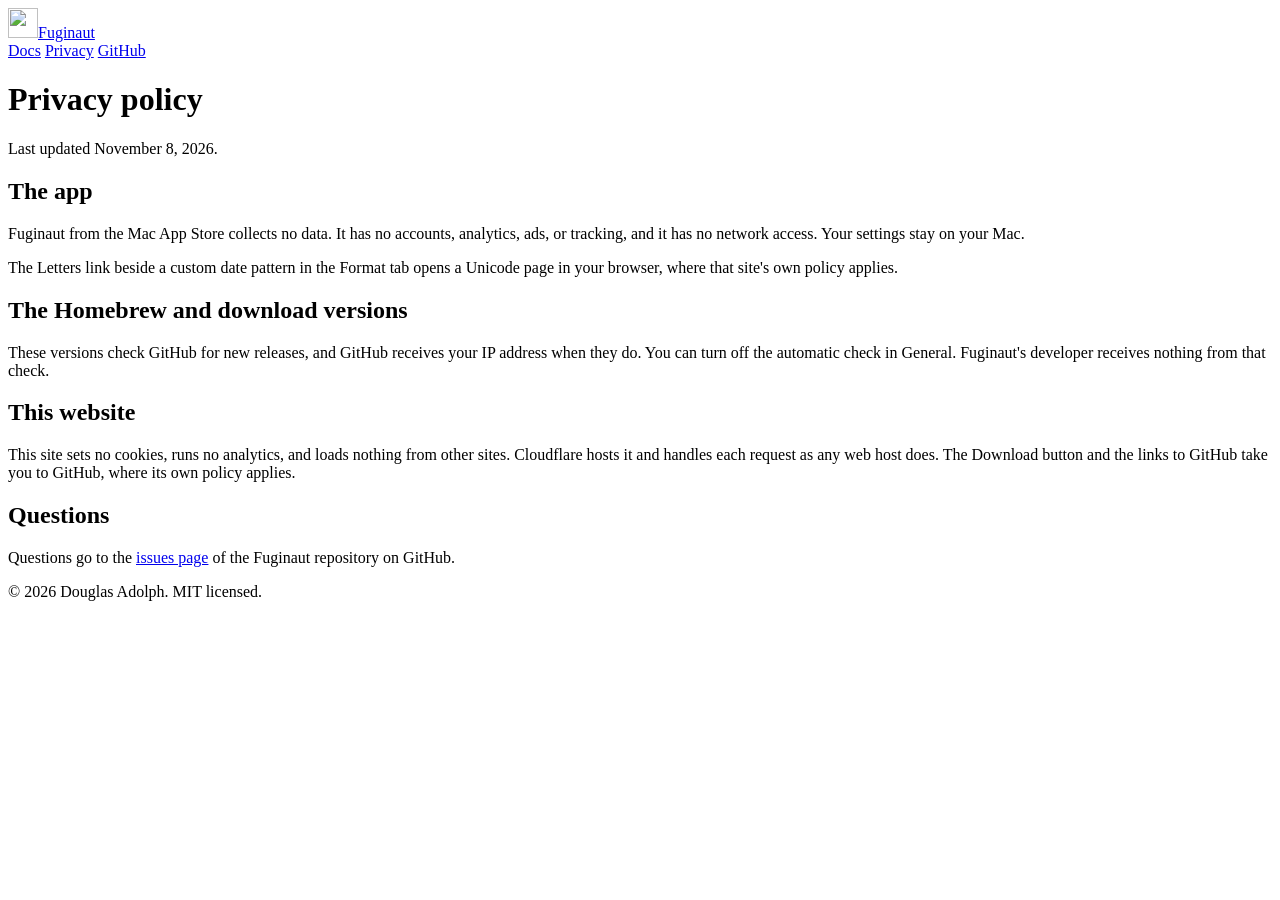
==== site/privacy/index.html @ a24723ca "Add the fuginaut.com site" ====
<!doctype html>
<html lang="en">
<head>
<meta charset="utf-8">
<meta name="viewport" content="width=device-width, initial-scale=1">
<title>Fuginaut privacy policy</title>
<meta name="description" content="Fuginaut from the Mac App Store collects no data.">
<link rel="canonical" href="https://fuginaut.com/privacy/">
<meta name="color-scheme" content="dark light">
<link rel="icon" href="/assets/favicon.png">
<link rel="apple-touch-icon" href="/assets/apple-touch-icon.png">
<meta property="og:title" content="Fuginaut privacy policy">
<meta property="og:description" content="Fuginaut from the Mac App Store collects no data.">
<meta property="og:url" content="https://fuginaut.com/privacy/">
<meta property="og:type" content="website">
<meta property="og:image" content="https://fuginaut.com/assets/social.png">
<meta property="og:image:width" content="1200">
<meta property="og:image:height" content="630">
<meta name="twitter:card" content="summary_large_image">
<link rel="stylesheet" href="/style.css">
</head>
<body>

<header class="top">
  <div class="w">
    <a class="brand" href="/"><img src="/assets/favicon.png" alt="" width="30" height="30">Fuginaut</a>
    <nav>
      <a href="/docs">Docs</a>
      <a href="/privacy/" aria-current="page">Privacy</a>
      <a href="https://github.com/dcadolph/fuginaut">GitHub</a>
    </nav>
  </div>
</header>

<main class="page">
  <h1>Privacy policy</h1>
  <p class="fine">Last updated November 8, 2026.</p>

  <h2>The app</h2>
  <p>Fuginaut from the Mac App Store collects no data. It has no accounts, analytics, ads, or tracking, and it has no network access. Your settings stay on your Mac.</p>
  <p>The Letters link beside a custom date pattern in the Format tab opens a Unicode page in your browser, where that site's own policy applies.</p>

  <h2>The Homebrew and download versions</h2>
  <p>These versions check GitHub for new releases, and GitHub receives your IP address when they do. You can turn off the automatic check in General. Fuginaut's developer receives nothing from that check.</p>

  <h2>This website</h2>
  <p>This site sets no cookies, runs no analytics, and loads nothing from other sites. Cloudflare hosts it and handles each request as any web host does. The Download button and the links to GitHub take you to GitHub, where its own policy applies.</p>

  <h2>Questions</h2>
  <p>Questions go to the <a href="https://github.com/dcadolph/fuginaut/issues">issues page</a> of the Fuginaut repository on GitHub.</p>
</main>

<footer class="foot">
  <div class="w">
    <p class="fine">&copy; 2026 Douglas Adolph. MIT licensed.</p>
  </div>
</footer>
</body>
</html>
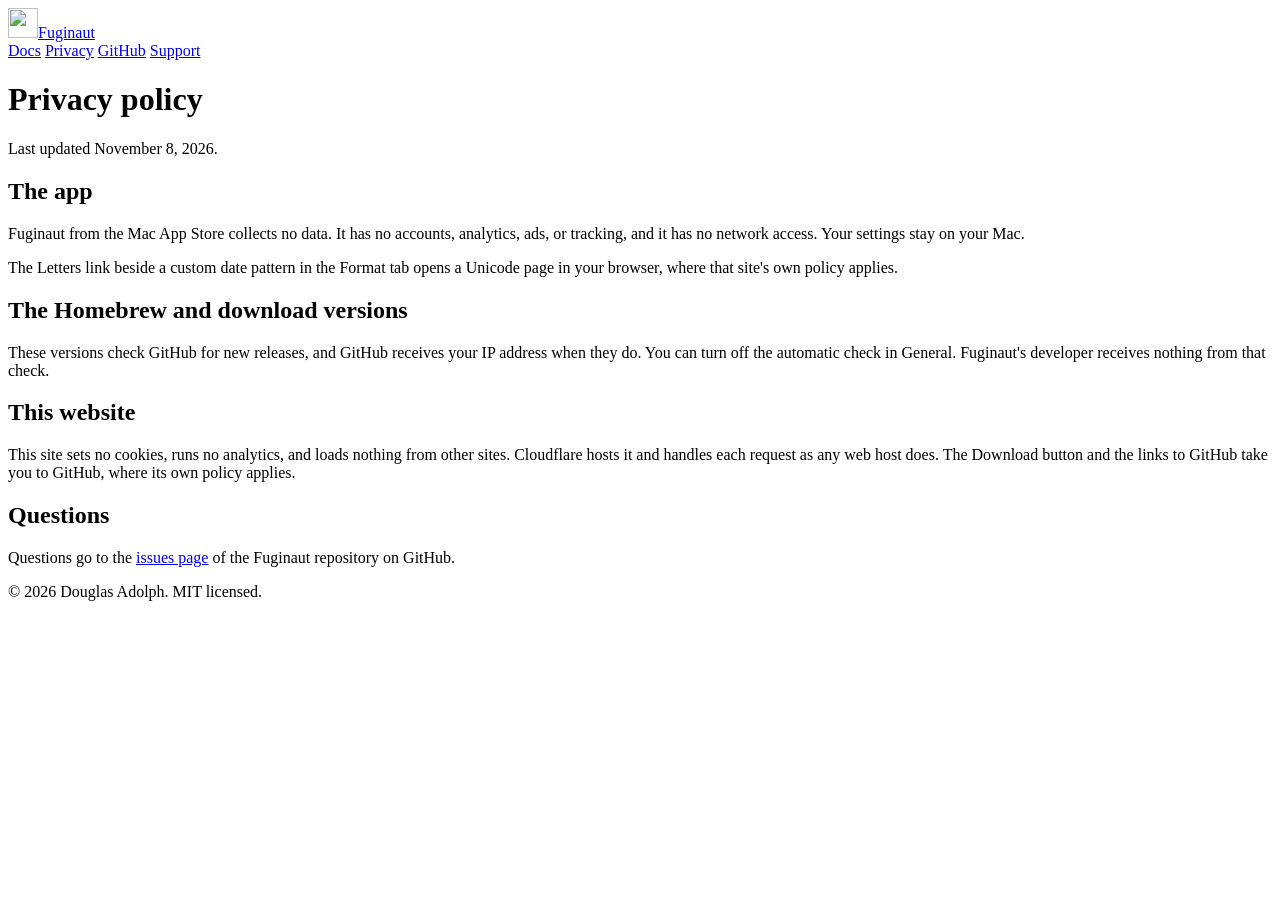
==== commit a82867f2: "Refresh the site layout, center the footer, and add Support to the header" ====
--- a/site/privacy/index.html
+++ b/site/privacy/index.html
@@ -28,6 +28,7 @@
       <a href="/docs">Docs</a>
       <a href="/privacy/" aria-current="page">Privacy</a>
       <a href="https://github.com/dcadolph/fuginaut">GitHub</a>
+      <a href="https://github.com/dcadolph/fuginaut/issues">Support</a>
     </nav>
   </div>
 </header>
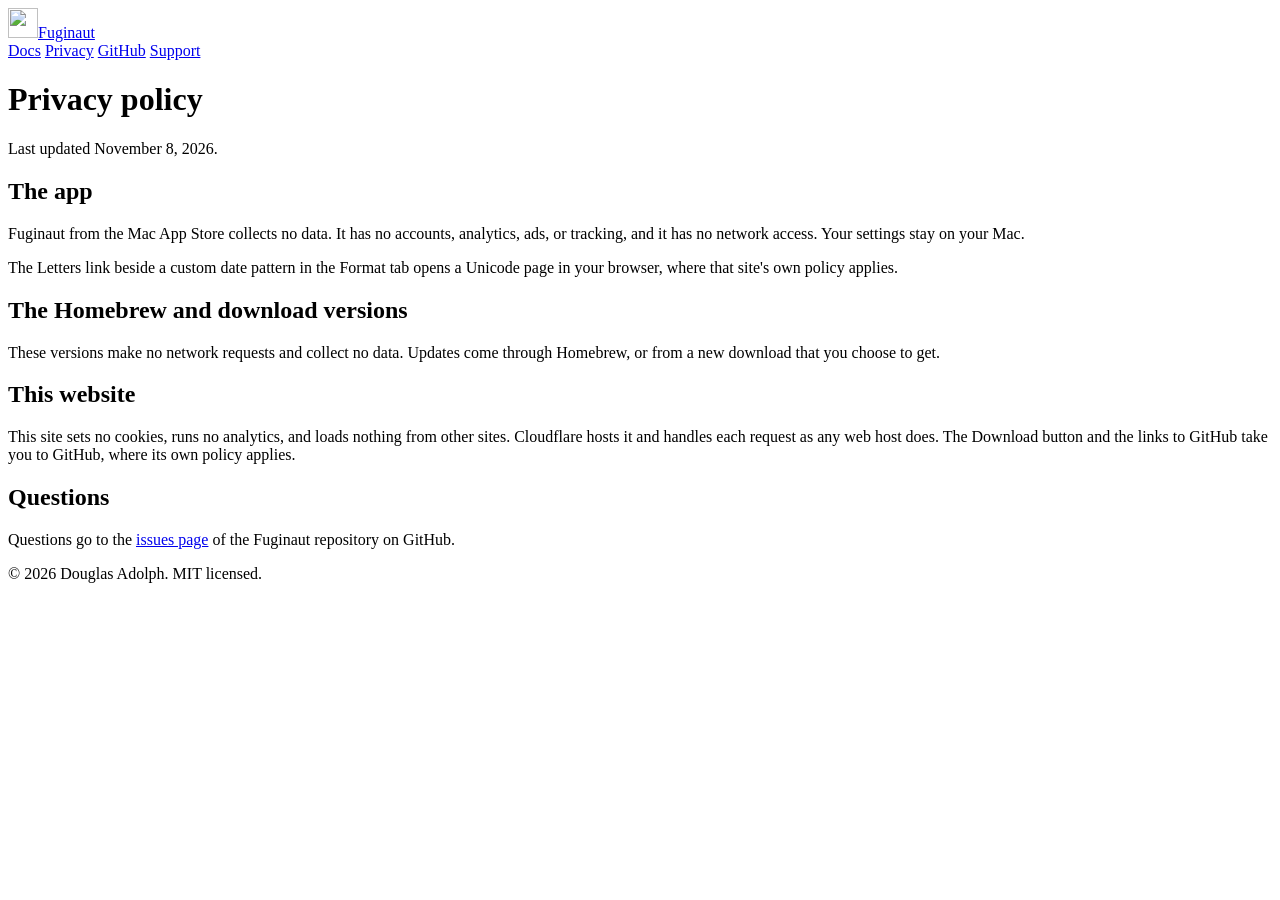
==== commit cafe4c98: "Remove the update checker from the direct build" ====
--- a/site/privacy/index.html
+++ b/site/privacy/index.html
@@ -42,7 +42,7 @@
   <p>The Letters link beside a custom date pattern in the Format tab opens a Unicode page in your browser, where that site's own policy applies.</p>
 
   <h2>The Homebrew and download versions</h2>
-  <p>These versions check GitHub for new releases, and GitHub receives your IP address when they do. You can turn off the automatic check in General. Fuginaut's developer receives nothing from that check.</p>
+  <p>These versions make no network requests and collect no data. Updates come through Homebrew, or from a new download that you choose to get.</p>
 
   <h2>This website</h2>
   <p>This site sets no cookies, runs no analytics, and loads nothing from other sites. Cloudflare hosts it and handles each request as any web host does. The Download button and the links to GitHub take you to GitHub, where its own policy applies.</p>
